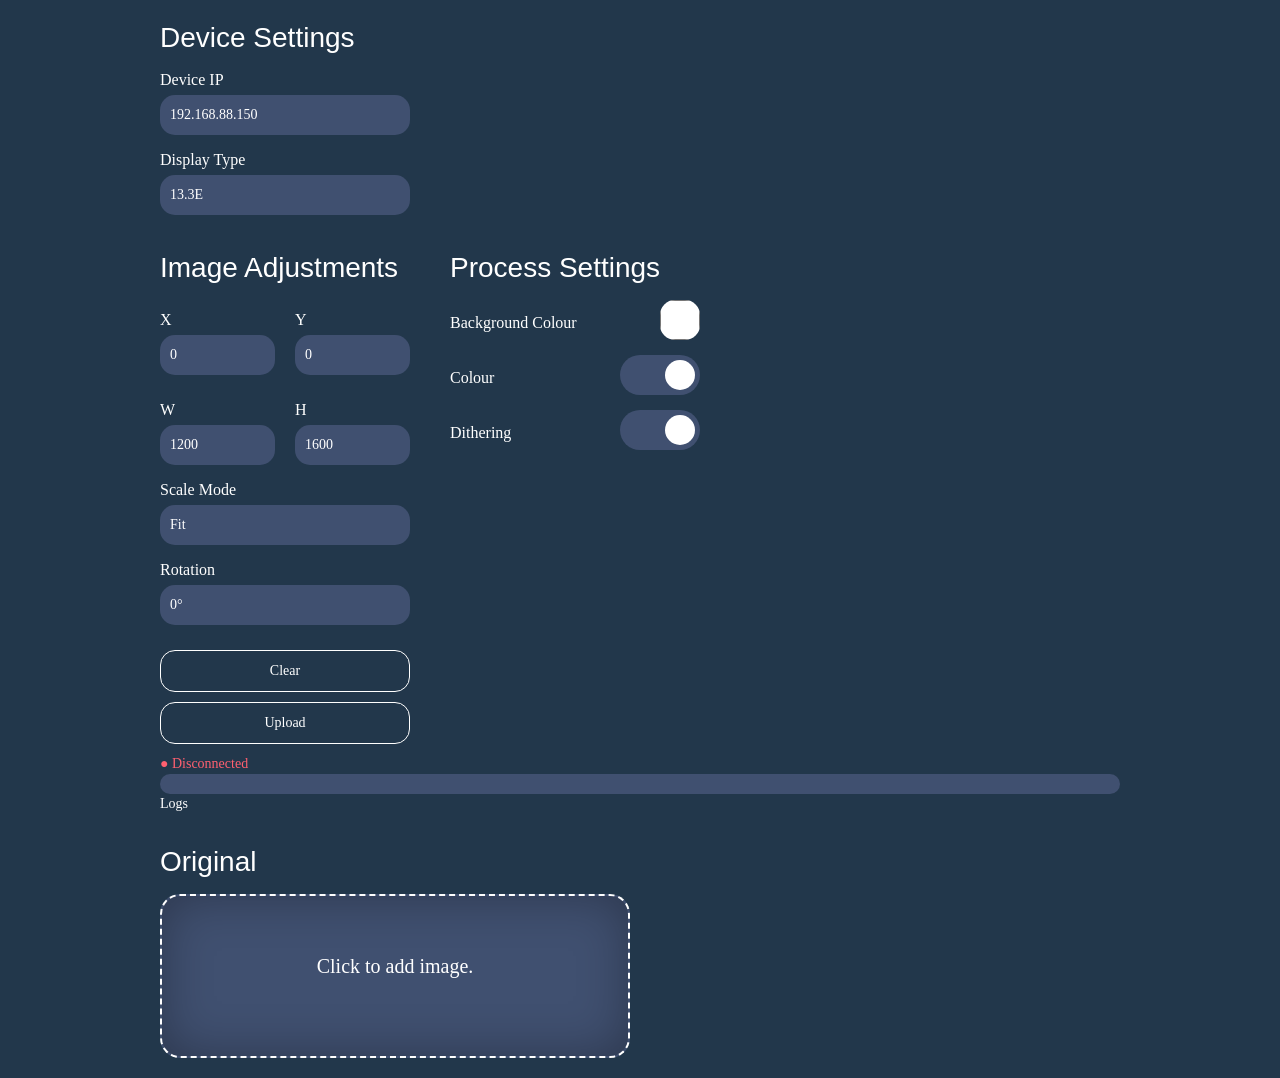
==== ESP32_WiFi/data/index.html @ f0b9a3f3 "[FIX] Changed file names to fit Arduino standards." ====
<!DOCTYPE html>
<html>

<head>
    <meta charset="utf-8">
    <meta name="viewport" content="width=device-width, initial-scale=1">
    <title>E-Ink Image Uploader</title>
    <link rel="icon" href="data:;base64,=">
    <link rel="stylesheet" href="styles.css">
    <!-- <script src="scriptA.js"></script>
    <script src="scriptB.js"></script>
    <script src="scriptC.js"></script>
    <script src="scriptD.js"></script> -->
    <script src="script.js"></script>
</head>

<body>
    <div id="epdSettings" class="section">
        <div class="title">Device Settings</div>
        <div class="menu_item input_field">
            <label for="ipAddress" class="input_label">Device IP</label>
            <input id="ipAddress" class="input_elm" type="text" value="192.168.88.150">
        </div>
        <div id="displayOptions" class="menu_item input_field">
            <label for="display" class="input_label">Display Type</label>
            <select id="displayType" class="input_elm" name="display"></select>
        </div>
    </div>
    <div id="settings" class="section">
        <div id="imgSettings" class="subsection">
            <div class="title">Image Adjustments</div>
            <div id="position" class="short_input_wrapper menu_item">
                <div class="short_input_field">
                    <label for="imgX" class="input_label">X</label>
                    <input id="imgX" class="input_elm" type="text" value="0">
                </div>
                <div class="short_input_field">
                    <label for="imgY" class="input_label">Y</label>
                    <input id="imgY" class="input_elm" type="text" value="0">
                </div>
            </div>
            <div id="dimensions" class="short_input_wrapper menu_item">
                <div class="short_input_field">
                    <label for="imgW" class="input_label">W</label>
                    <input id="imgW" class="input_elm" type="text">
                </div>
                <div class="short_input_field">
                    <label for="imgH" class="input_label">H</label>
                    <input id="imgH" class="input_elm" type="text">
                </div>
            </div>
            <div id="scaleOptions" class="menu_item input_field">
                <label for="scaleMode" class="input_label">Scale Mode</label>
                <select id="scaleMode" class="input_elm">
                    <option value="original">Original</option>
                    <option value="fit" selected>Fit</option>
                    <option value="fill">Fill</option>
                </select>
            </div>
            <div id="rotateOptions" class="menu_item input_field">
                <label for="rotateMode" class="input_label">Rotation</label>
                <select id="rotateMode" class="input_elm">
                    <option value="0" selected>0°</option>
                    <option value="90">90°</option>
                    <option value="180">180°</option>
                    <option value="270">270°</option>
                </select>
            </div>
        </div>
        <div id="paletteSettings" class="subsection">
            <div class="title">Process Settings</div>
            <div id="bgOptions" class="menu_item input_field inline_input">
                <label for="bgColour" class="input_label">Background Colour</label>
                <input id="bgColour" class="colour_input input_elm" type="color" value="#FFFFFF" />
            </div>
            <label class="menu_item input_field inline_input">
                <div class="input_label">Colour</div>
                <div class="input_elm switch_input">
                    <input id="setColour" class="knob" type="checkbox" checked="true" />
                </div>
            </label>
            <label class="menu_item input_field inline_input">
                <div class="input_label">Dithering</div>
                <div class="input_elm switch_input">
                    <input id="setDithering" class="knob" type="checkbox" checked="true" />
                </div>
            </label>
        </div>
    </div>
    <label for="clear" class="menu_button">
        <div class="button_label">Clear</div>
        <input class="hidden_input" id="clear" type="button" />
    </label>
    <label for="upload" class="menu_button">
        <div class="button_label">Upload</div>
        <input class="hidden_input" id="upload" type="button" />
    </label>
    <div class="section" id="logs">
        <div id="wsStatus">● Connection Status</div>
        <div class="section" id="logProgress"></div>
        <div id="logTag">Logs</div>
    </div>
    <div class="section" id="images">
        <div class="image_section">
            <div class="title">Original</div>
            <canvas id="source" class="hidden_input"></canvas>
            <div class="dropbox" id="dropbox">
                <input id="dropboxInput" type="file" accept="image/*" class="hidden_input" />
                <label class="heading" id="dropboxHeading" for="dropboxInput">Click to add image.</label>
                <div id="srcBox" class="img_box"></div>
            </div>
        </div>
        <div id="dstBox" class="image_section"></div>
    </div>
</body>

</html>
---- ESP32_WiFi/data/styles.css ----
:root {
    --primary: #405070;
    --background: #22374b;
    --text: #fff;
    --error: #FF6070;
    --success: #40e090;
}

* {
    font: 14px/20px Tahoma;
    box-sizing: border-box;
}

html {
    color: var(--text);
}

body {
    width: 75vw;
    max-width: 1000px;
    margin: auto;
    background: var(--background);
}

.input_elm {
    width: 100%;
    padding: 10px;
    border: none;
    appearance: none;
    border-radius: 15px;
    color: var(--text);
    background: var(--primary);
}

label {
    display: block;
}

input:active,
input:focus,
select:active,
select:focus {
    outline: none;
}

#settings {
    /* max-height: max(45vh, 400px); */
    display: flex;
    flex-wrap: wrap;
    align-content: flex-start;
    gap: 0 40px;

}

.section {
    margin: 10px auto;
}

.menu_bar {
    vertical-align: top;
    padding: 15px;
    width: 100%;
}

#logProgress {
    height: 20px;
    width: 100%;
    margin: 0;
    border-radius: 10px;
    background: var(--primary);
    transition: all ease 0.2s;
}

.menu_item {
    margin: 15px 0;
}

@media (min-width: 500px) {
    .menu_item, .menu_button{
        max-width: 250px;
    }

    .subsection {
        width: 250px !important;
    }
}

.subsection {
    width: 100%;
}

.menu_button {
    width: 100%;
    min-width: 200px;
    margin: 10px 0;
    padding: 10px;
    border-radius: 15px;
    text-align: center;
    cursor: pointer;
    display: block;
    border: 1px solid var(--text);
    background: linear-gradient(to top right, #0d2dff, #5309ff 15%, #00000000 50%, #00000000) top right/400% 400%;

    transition: all ease 0.2s;

    label {
        cursor: pointer;
    }
}

.menu_button:hover {
    /* font-weight: bold; */
    letter-spacing: 1px;
    background-position: bottom left;
}

.hidden_input {
    opacity: 0;
    width: 0;
    height: 0;
    overflow: hidden;
    position: absolute;
    z-index: -1;
}

.short_input_wrapper {
    display: flex;
    justify-content: space-between;
    align-items: center;
    gap: 20px;
}

.short_input_field {
    width: 100%;
    max-width: 120px;
}

.input_field .heading {
    display: block;
    text-align: left;
}

.input_label {
    /* width: 100%; */
    margin: 10px 0 5px;
    font-size: 16px;
    text-align: left;
}

.inline_input {
    display: flex;
    align-items: center;
    justify-content: space-between;
}

.colour_input {
    width: 40px;
    height: 40px;
    padding: 0;
    overflow: hidden;

    &::-webkit-color-swatch-wrapper {
        padding: 0;
    }
}

.switch_input {
    width: 80px;
    height: 40px;
    border-radius: 20px;
    padding: 0;
    display: flex;
    cursor: pointer;
    transition: all ease 0.2s;

    .knob {
        width: calc(100% - 20px);
        min-width: 30px;
        border-radius: 25px;
        background: #00000050;
        margin: 5px;
        appearance: none;
        cursor: pointer;
        transition: all ease 0.2s;
    }

    .knob:checked {
        background: var(--text);
    }

    &::before,
    &::after {
        width: 0px;
        content: '';
        transition: all ease 0.2s;
    }

    &:has(input:checked)::before,
    &:not(:has(input:checked))::after {
        width: 100%;
        transition-delay: 100ms;
    }
}

.dropbox {
    min-height: 150px;
    margin: 10px 0;
    border: 2px dashed var(--text);
    border-radius: 20px;
    background: var(--primary);
    box-shadow: inset 0 0 50px #00000050;
    transition: all ease 0.2s;
    display: flex;
    justify-content: center;
    flex-direction: column;
    align-items: center;
    position: relative;
    overflow: hidden;

    .heading {
        width: auto;
        margin: 0;
        padding: 60px 0;
        font-size: 20px;
        color: #FFF;
        text-align: center;
        transition: all ease 0.2s;
        cursor: pointer;
    }

    .heading[overlay] {
        position: absolute;
        top: 0;
        left: 0;
        width: 100%;
        height: 100%;
        opacity: 0;
        background: #00000090;
    }
}

.dropbox:hover {
    background: --background80;
    box-shadow: inset 0 0 100px #00000050;

    .heading {
        letter-spacing: 2px;
        width: 100%;
    }

    .heading[overlay] {
        opacity: 0.8;
    }
}

#images {
    display: flex;
    width: 100%;
    justify-content: space-between;
    gap: 20px;
}

@media (max-width: 1000px) {
    #images {
        flex-wrap: wrap;
    }
}

.img_box {
    width: 100%;
    padding: 10px;
}

.img_elm, .image_section {
    width: 100%;
}

.title {
    font: 28px/35px arial;
    margin: 20px 0 15px;
}

.heading {
    width: 100%;
    font-size: 20px;
    margin: 40px 0 10px;
    text-align: left;
}
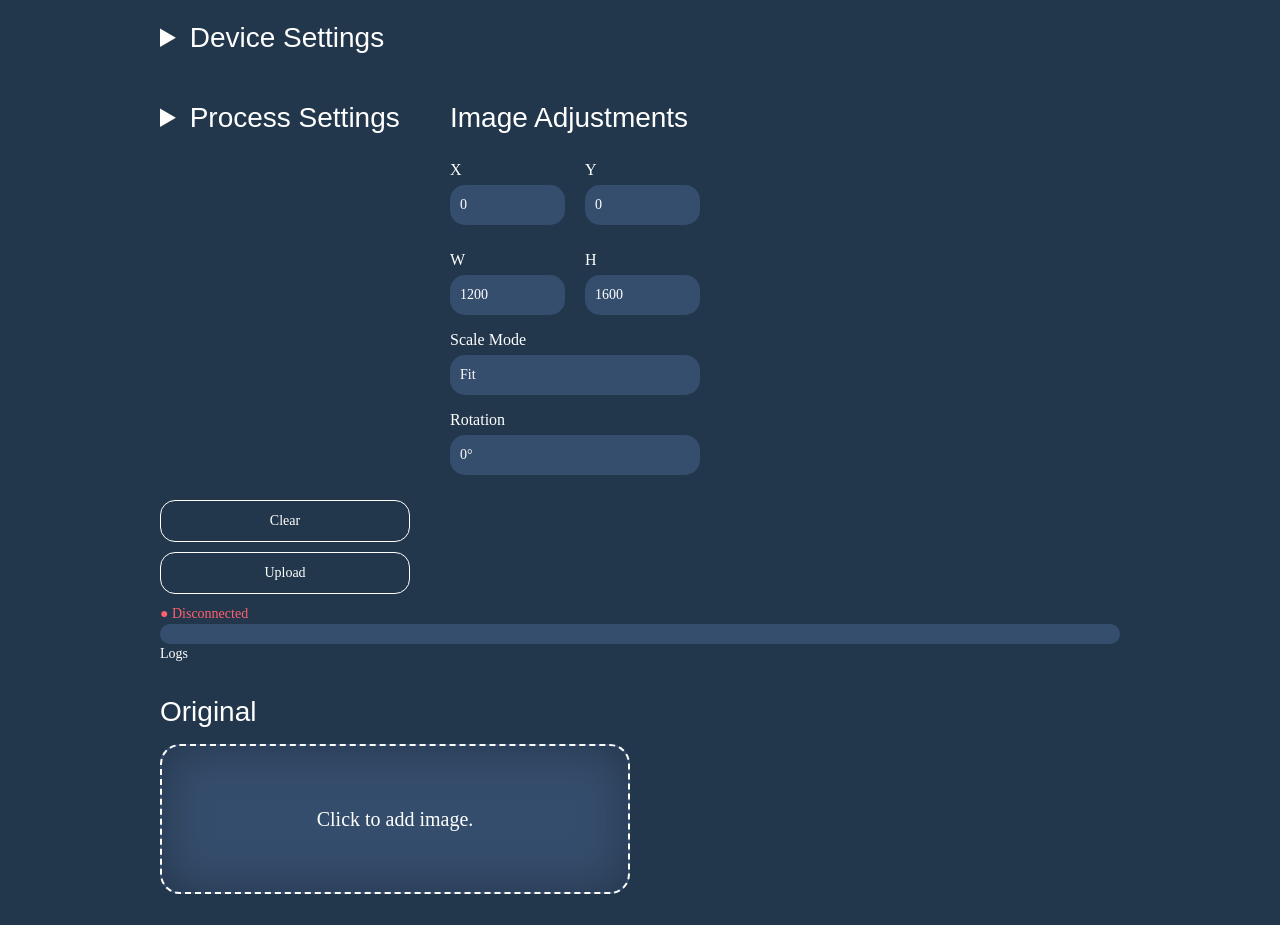
==== commit edd54ff7: "[FEAT] Enhanced processing speed of image in website, and upload speed to module with FSPI, Cleaned " ====
--- a/ESP32_WiFi/data/index.html
+++ b/ESP32_WiFi/data/index.html
@@ -7,16 +7,12 @@
     <title>E-Ink Image Uploader</title>
     <link rel="icon" href="data:;base64,=">
     <link rel="stylesheet" href="styles.css">
-    <!-- <script src="scriptA.js"></script>
-    <script src="scriptB.js"></script>
-    <script src="scriptC.js"></script>
-    <script src="scriptD.js"></script> -->
     <script src="script.js"></script>
 </head>
 
 <body>
-    <div id="epdSettings" class="section">
-        <div class="title">Device Settings</div>
+    <details id="epdSettings" class="section">
+        <summary class="title">Device Settings</summary>
         <div class="menu_item input_field">
             <label for="ipAddress" class="input_label">Device IP</label>
             <input id="ipAddress" class="input_elm" type="text" value="192.168.88.150">
@@ -25,8 +21,28 @@
             <label for="display" class="input_label">Display Type</label>
             <select id="displayType" class="input_elm" name="display"></select>
         </div>
-    </div>
+    </details>
+
     <div id="settings" class="section">
+        <details id="paletteSettings" class="subsection">
+            <summary class="title">Process Settings</summary>
+            <div id="bgOptions" class="menu_item input_field inline_input">
+                <label for="bgColour" class="input_label">Background Colour</label>
+                <input id="bgColour" class="colour_input input_elm" type="color" value="#FFFFFF" />
+            </div>
+            <label class="menu_item input_field inline_input">
+                <div class="input_label">Colour</div>
+                <div class="input_elm switch_input">
+                    <input id="setColour" class="knob" type="checkbox" checked="true" />
+                </div>
+            </label>
+            <label class="menu_item input_field inline_input">
+                <div class="input_label">Dithering</div>
+                <div class="input_elm switch_input">
+                    <input id="setDithering" class="knob" type="checkbox" checked="true" />
+                </div>
+            </label>
+        </details>
         <div id="imgSettings" class="subsection">
             <div class="title">Image Adjustments</div>
             <div id="position" class="short_input_wrapper menu_item">
@@ -67,25 +83,6 @@
                 </select>
             </div>
         </div>
-        <div id="paletteSettings" class="subsection">
-            <div class="title">Process Settings</div>
-            <div id="bgOptions" class="menu_item input_field inline_input">
-                <label for="bgColour" class="input_label">Background Colour</label>
-                <input id="bgColour" class="colour_input input_elm" type="color" value="#FFFFFF" />
-            </div>
-            <label class="menu_item input_field inline_input">
-                <div class="input_label">Colour</div>
-                <div class="input_elm switch_input">
-                    <input id="setColour" class="knob" type="checkbox" checked="true" />
-                </div>
-            </label>
-            <label class="menu_item input_field inline_input">
-                <div class="input_label">Dithering</div>
-                <div class="input_elm switch_input">
-                    <input id="setDithering" class="knob" type="checkbox" checked="true" />
-                </div>
-            </label>
-        </div>
     </div>
     <label for="clear" class="menu_button">
         <div class="button_label">Clear</div>
@@ -107,10 +104,14 @@
             <div class="dropbox" id="dropbox">
                 <input id="dropboxInput" type="file" accept="image/*" class="hidden_input" />
                 <label class="heading" id="dropboxHeading" for="dropboxInput">Click to add image.</label>
-                <div id="srcBox" class="img_box"></div>
+                <div id="srcBox" class="img_box hidden">
+                    <img id="imgView" class="img_elm">
+                </div>
             </div>
         </div>
-        <div id="dstBox" class="image_section"></div>
+        <div id="dstBox" class="image_section">
+            <div class="title hidden" id="processedBox">Preview</div><canvas id="processedImg" class="img_elm"></canvas>
+        </div>
     </div>
 </body>
 
--- a/ESP32_WiFi/data/styles.css
+++ b/ESP32_WiFi/data/styles.css
@@ -1,5 +1,7 @@
 :root {
-    --primary: #405070;
+    --primary: #4a65c8;
+    --secondary: #695adb;
+    --foreground: #8ab0fd30;
     --background: #22374b;
     --text: #fff;
     --error: #FF6070;
@@ -29,7 +31,7 @@
     appearance: none;
     border-radius: 15px;
     color: var(--text);
-    background: var(--primary);
+    background: var(--foreground);
 }
 
 label {
@@ -67,8 +69,8 @@
     width: 100%;
     margin: 0;
     border-radius: 10px;
-    background: var(--primary);
-    transition: all ease 0.2s;
+    background: var(--foreground);
+    transition: all ease 0.1s;
 }
 
 .menu_item {
@@ -76,7 +78,9 @@
 }
 
 @media (min-width: 500px) {
-    .menu_item, .menu_button{
+
+    .menu_item,
+    .menu_button {
         max-width: 250px;
     }
 
@@ -99,7 +103,7 @@
     cursor: pointer;
     display: block;
     border: 1px solid var(--text);
-    background: linear-gradient(to top right, #0d2dff, #5309ff 15%, #00000000 50%, #00000000) top right/400% 400%;
+    background: linear-gradient(to top right, var(--secondary), var(--primary) 15%, #00000000 50%, #00000000) top right/400% 400%;
 
     transition: all ease 0.2s;
 
@@ -114,10 +118,12 @@
     background-position: bottom left;
 }
 
-.hidden_input {
+.hidden_input,
+.hidden {
     opacity: 0;
     width: 0;
     height: 0;
+    margin: 0;
     overflow: hidden;
     position: absolute;
     z-index: -1;
@@ -141,7 +147,6 @@
 }
 
 .input_label {
-    /* width: 100%; */
     margin: 10px 0 5px;
     font-size: 16px;
     text-align: left;
@@ -173,11 +178,16 @@
     cursor: pointer;
     transition: all ease 0.2s;
 
+    &:has(.knob:checked) {
+        background: var(--primary);
+    }
+
     .knob {
         width: calc(100% - 20px);
         min-width: 30px;
         border-radius: 25px;
-        background: #00000050;
+        background: #000;
+        opacity: 0.4;
         margin: 5px;
         appearance: none;
         cursor: pointer;
@@ -186,6 +196,10 @@
 
     .knob:checked {
         background: var(--text);
+    }
+
+    .knob:not(:hover) {
+        transform: scale(0.9);
     }
 
     &::before,
@@ -195,10 +209,18 @@
         transition: all ease 0.2s;
     }
 
-    &:has(input:checked)::before,
-    &:not(:has(input:checked))::after {
+    &:has(.knob:checked)::before,
+    &:not(:has(.knob:checked))::after {
         width: 100%;
         transition-delay: 100ms;
+    }
+
+    &:active {
+        &:has(.knob:checked)::before,
+        &:not(:has(.knob:checked))::after {
+            transition-delay: 0ms;
+            width: 50%;
+        }
     }
 }
 
@@ -207,7 +229,7 @@
     margin: 10px 0;
     border: 2px dashed var(--text);
     border-radius: 20px;
-    background: var(--primary);
+    background: var(--foreground);
     box-shadow: inset 0 0 50px #00000050;
     transition: all ease 0.2s;
     display: flex;
@@ -222,7 +244,7 @@
         margin: 0;
         padding: 60px 0;
         font-size: 20px;
-        color: #FFF;
+        color: var(--text);
         text-align: center;
         transition: all ease 0.2s;
         cursor: pointer;
@@ -271,7 +293,8 @@
     padding: 10px;
 }
 
-.img_elm, .image_section {
+.img_elm,
+.image_section {
     width: 100%;
 }
 
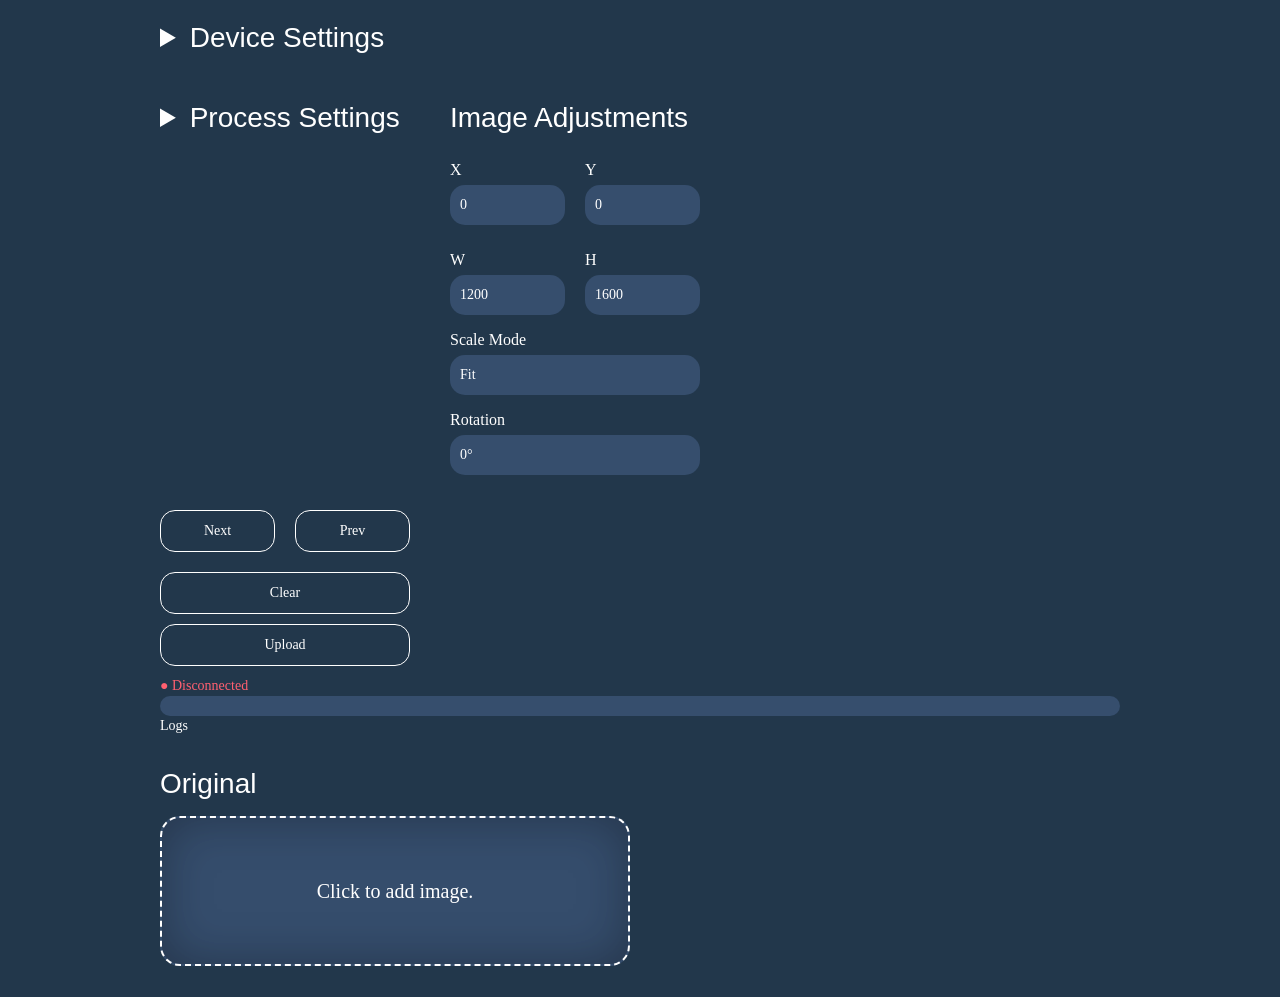
==== commit dd40761a: "[FEAT] Refined PSRAM code, Added cycling support." ====
--- a/ESP32_WiFi/data/index.html
+++ b/ESP32_WiFi/data/index.html
@@ -84,6 +84,16 @@
             </div>
         </div>
     </div>
+    <div id="imgChange" class="subsection short_input_wrapper">
+        <label for="imgNext" class="menu_button">
+            <div class="button_label">Next</div>
+            <input class="hidden_input" id="imgNext" type="button" />
+        </label>
+        <label for="imgPrev" class="menu_button">
+            <div class="button_label">Prev</div>
+            <input class="hidden_input" id="imgPrev" type="button" />
+        </label>
+    </div>
     <label for="clear" class="menu_button">
         <div class="button_label">Clear</div>
         <input class="hidden_input" id="clear" type="button" />
--- a/ESP32_WiFi/data/styles.css
+++ b/ESP32_WiFi/data/styles.css
@@ -45,6 +45,11 @@
     outline: none;
 }
 
+select.input_elm > option {
+    background: var(--background);
+    color: var(--text);
+}
+
 #settings {
     /* max-height: max(45vh, 400px); */
     display: flex;
@@ -95,7 +100,7 @@
 
 .menu_button {
     width: 100%;
-    min-width: 200px;
+    min-width: 100px;
     margin: 10px 0;
     padding: 10px;
     border-radius: 15px;
@@ -183,8 +188,9 @@
     }
 
     .knob {
-        width: calc(100% - 20px);
+        width: calc(100% - 10px);
         min-width: 30px;
+        height: calc(100% - 10px);
         border-radius: 25px;
         background: #000;
         opacity: 0.4;
@@ -198,7 +204,7 @@
         background: var(--text);
     }
 
-    .knob:not(:hover) {
+    &:not(:hover) .knob {
         transform: scale(0.9);
     }
 
@@ -215,12 +221,13 @@
         transition-delay: 100ms;
     }
 
-    &:active {
-        &:has(.knob:checked)::before,
-        &:not(:has(.knob:checked))::after {
-            transition-delay: 0ms;
-            width: 50%;
-        }
+}
+
+.input_field:active > .switch_input {
+    &:has(.knob:checked)::before,
+    &:not(:has(.knob:checked))::after {
+        transition-delay: 0ms;
+        width: 50%;
     }
 }
 
